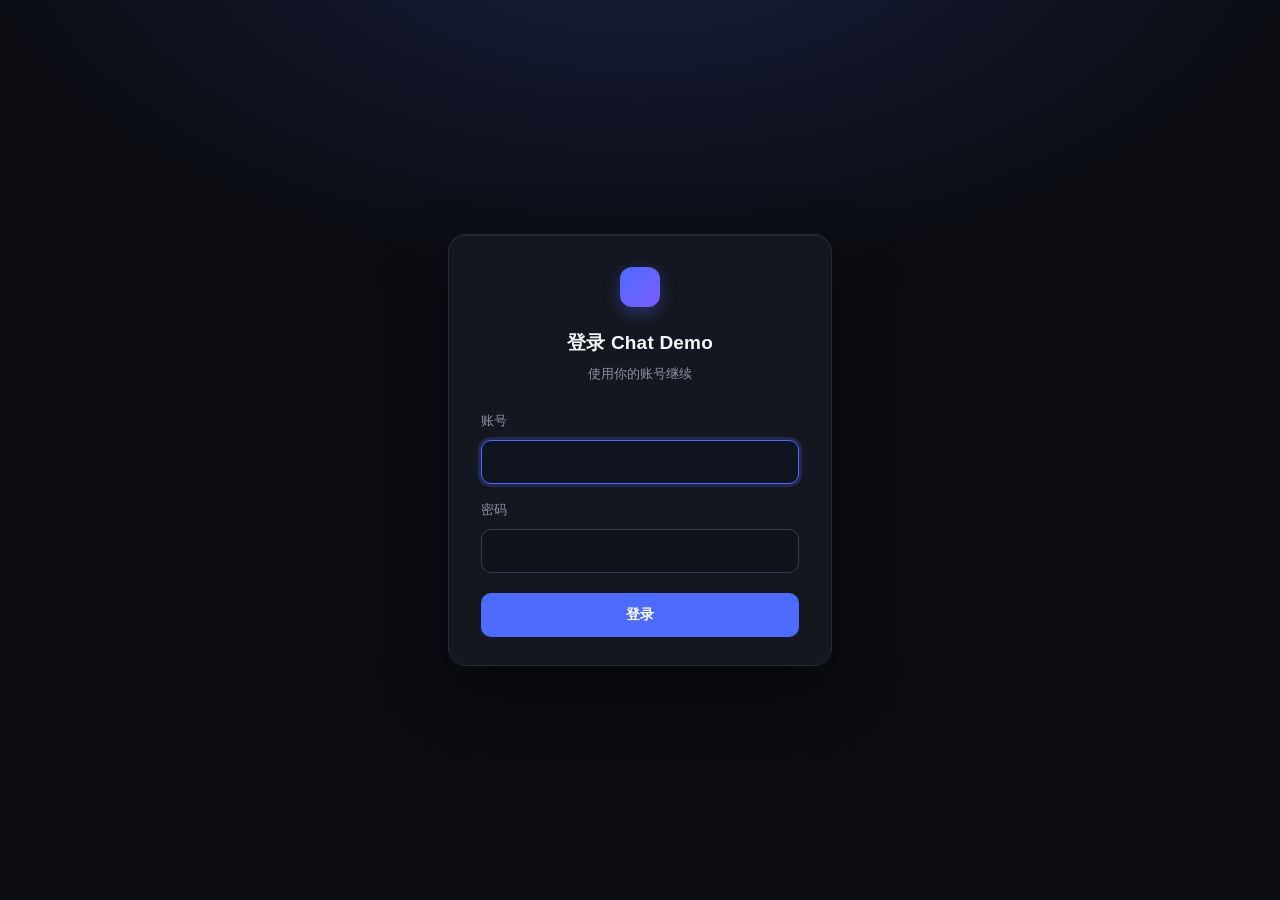
==== login/index.html @ 46467728 "Initial Comment" ====
<!doctype html>
<html lang="zh-CN">
  <head>
    <meta charset="utf-8" />
    <meta name="viewport" content="width=device-width,initial-scale=1,viewport-fit=cover" />
    <meta name="theme-color" content="#0b0d12" />
    <meta name="robots" content="noindex,nofollow" />
    <title>登录 · Chat Demo</title>
    <link rel="stylesheet" href="/login/login.css" />
  </head>
  <body>
    <main class="page">
      <section class="card" aria-labelledby="login-title">
        <header class="card__header">
          <span class="brand" aria-hidden="true"></span>
          <h1 id="login-title">登录 Chat Demo</h1>
          <p class="subtitle">使用你的账号继续</p>
        </header>

        <form id="login-form" class="form" novalidate>
          <div class="field">
            <label class="field__label" for="username">账号</label>
            <input
              id="username"
              name="username"
              class="input"
              type="text"
              autocomplete="username"
              spellcheck="false"
              autocapitalize="off"
              required
              aria-describedby="login-error"
            />
          </div>

          <div class="field">
            <label class="field__label" for="password">密码</label>
            <input
              id="password"
              name="password"
              class="input"
              type="password"
              autocomplete="current-password"
              required
              aria-describedby="login-error"
            />
          </div>

          <p id="login-error" class="error" role="alert" aria-live="polite" hidden></p>

          <button id="submit" class="button" type="submit">
            <span class="button__label">登录</span>
            <span class="button__spinner" aria-hidden="true"></span>
          </button>
        </form>
      </section>
    </main>

    <script src="/login/login.js" defer></script>
  </body>
</html>
---- login/login.css ----
/* 登录页样式：深色背景 + 蓝色主按钮，仅账号 / 密码 / 登录三项，无任何第三方入口 */

:root {
  color-scheme: dark;
  --bg: #0b0d12;
  --bg-elevated: #14171f;
  --border: #262a36;
  --border-strong: #343a4a;
  --text: #f5f6f8;
  --text-muted: #8b93a7;
  --primary: #4d6bfe;
  --primary-hover: #5f7bff;
  --primary-active: #3f5ae0;
  --danger: #ff6b6b;
  --radius-card: 18px;
  --radius-control: 10px;
}

* {
  box-sizing: border-box;
}

html,
body {
  height: 100%;
}

body {
  margin: 0;
  background:
    radial-gradient(980px 520px at 50% -10%, rgba(77, 107, 254, 0.18), transparent 70%),
    var(--bg);
  color: var(--text);
  font-family:
    -apple-system, BlinkMacSystemFont, 'Segoe UI', 'PingFang SC', 'Hiragino Sans GB',
    'Microsoft YaHei', 'Helvetica Neue', Arial, sans-serif;
  font-size: 14px;
  line-height: 1.6;
  -webkit-font-smoothing: antialiased;
}

.page {
  min-height: 100%;
  display: flex;
  align-items: center;
  justify-content: center;
  padding: 24px;
}

.card {
  width: 100%;
  max-width: 384px;
  padding: 32px 32px 28px;
  background: var(--bg-elevated);
  border: 1px solid var(--border);
  border-radius: var(--radius-card);
  box-shadow:
    0 1px 0 rgba(255, 255, 255, 0.04) inset,
    0 24px 64px rgba(0, 0, 0, 0.45);
}

.card__header {
  text-align: center;
  margin-bottom: 26px;
}

.brand {
  display: inline-block;
  width: 40px;
  height: 40px;
  margin-bottom: 14px;
  border-radius: 12px;
  background: linear-gradient(140deg, var(--primary), #7d5cff);
  box-shadow: 0 6px 18px rgba(77, 107, 254, 0.35);
}

.card h1 {
  margin: 0;
  font-size: 19px;
  font-weight: 600;
  letter-spacing: 0.2px;
}

.subtitle {
  margin: 6px 0 0;
  color: var(--text-muted);
  font-size: 13px;
}

.form {
  display: flex;
  flex-direction: column;
  gap: 16px;
}

.field {
  display: flex;
  flex-direction: column;
  gap: 8px;
}

.field__label {
  font-size: 13px;
  color: var(--text-muted);
}

.input {
  width: 100%;
  height: 44px;
  padding: 0 14px;
  background: #0f1219;
  border: 1px solid var(--border-strong);
  border-radius: var(--radius-control);
  color: var(--text);
  font-size: 14px;
  transition:
    border-color 0.16s ease,
    box-shadow 0.16s ease,
    background-color 0.16s ease;
}

.input::placeholder {
  color: #5b6376;
}

.input:hover {
  border-color: #3f465a;
}

.input:focus {
  outline: none;
  background: #101420;
  border-color: var(--primary);
  box-shadow: 0 0 0 3px rgba(77, 107, 254, 0.22);
}

.input[aria-invalid='true'] {
  border-color: var(--danger);
}

.error {
  margin: 0;
  padding: 10px 12px;
  border: 1px solid rgba(255, 107, 107, 0.36);
  border-radius: var(--radius-control);
  background: rgba(255, 107, 107, 0.1);
  color: #ffb4b4;
  font-size: 13px;
}

.error[hidden] {
  display: none;
}

.button {
  position: relative;
  height: 44px;
  margin-top: 4px;
  border: 0;
  border-radius: var(--radius-control);
  background: var(--primary);
  color: #fff;
  font-size: 14px;
  font-weight: 600;
  letter-spacing: 0.3px;
  cursor: pointer;
  transition:
    background-color 0.16s ease,
    transform 0.06s ease;
}

.button:hover:not(:disabled) {
  background: var(--primary-hover);
}

.button:active:not(:disabled) {
  background: var(--primary-active);
  transform: translateY(1px);
}

.button:focus-visible {
  outline: 2px solid #9aabff;
  outline-offset: 2px;
}

.button:disabled {
  cursor: not-allowed;
  opacity: 0.72;
}

.button__spinner {
  position: absolute;
  top: 50%;
  left: 50%;
  width: 18px;
  height: 18px;
  margin: -9px 0 0 -9px;
  border: 2px solid rgba(255, 255, 255, 0.35);
  border-top-color: #fff;
  border-radius: 50%;
  opacity: 0;
  animation: spin 0.7s linear infinite;
}

.button.is-loading .button__label {
  opacity: 0;
}

.button.is-loading .button__spinner {
  opacity: 1;
}

@keyframes spin {
  to {
    transform: rotate(360deg);
  }
}

@media (max-width: 420px) {
  .card {
    padding: 26px 20px 22px;
  }
}

@media (prefers-reduced-motion: reduce) {
  .button__spinner {
    animation-duration: 1.6s;
  }
  .input,
  .button {
    transition: none;
  }
}
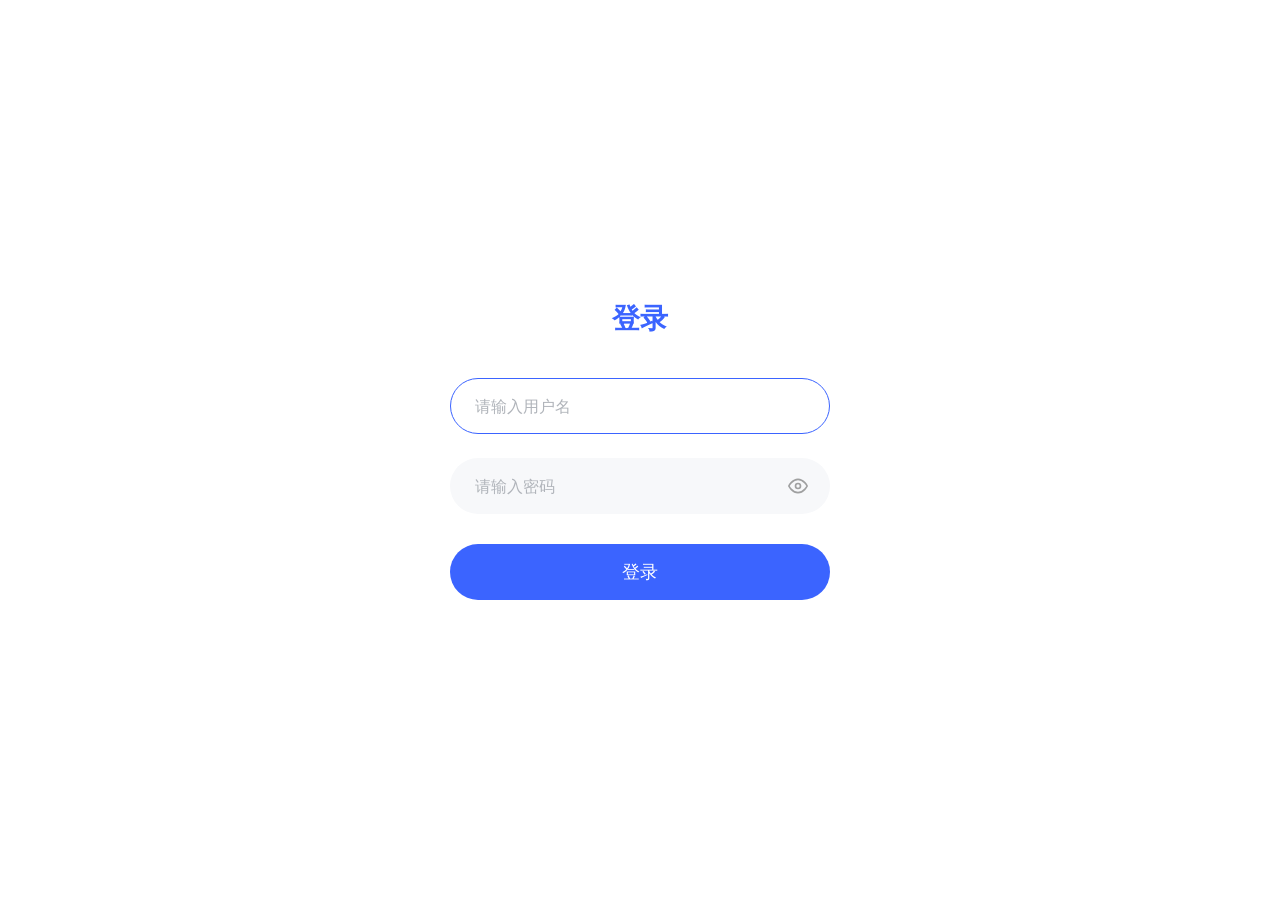
==== commit 66da7651: "style(login): 重设计登录页并支持密码显隐切换 - 更新登录表单布局与交互样式 更像[DeepSeek Chat](https://chat.deepseek.com)风格！" ====
--- a/login/index.html
+++ b/login/index.html
@@ -1,61 +1,60 @@
 <!doctype html>
 <html lang="zh-CN">
-  <head>
-    <meta charset="utf-8" />
-    <meta name="viewport" content="width=device-width,initial-scale=1,viewport-fit=cover" />
-    <meta name="theme-color" content="#0b0d12" />
-    <meta name="robots" content="noindex,nofollow" />
-    <title>登录 · Chat Demo</title>
-    <link rel="stylesheet" href="/login/login.css" />
-  </head>
-  <body>
-    <main class="page">
-      <section class="card" aria-labelledby="login-title">
-        <header class="card__header">
-          <span class="brand" aria-hidden="true"></span>
-          <h1 id="login-title">登录 Chat Demo</h1>
-          <p class="subtitle">使用你的账号继续</p>
-        </header>
+<head>
+  <meta charset="utf-8" />
+  <meta name="viewport" content="width=device-width, initial-scale=1, viewport-fit=cover" />
+  <title>登录</title>
+  <link rel="stylesheet" href="/login/login.css" />
+</head>
+<body>
 
-        <form id="login-form" class="form" novalidate>
-          <div class="field">
-            <label class="field__label" for="username">账号</label>
-            <input
-              id="username"
-              name="username"
-              class="input"
-              type="text"
-              autocomplete="username"
-              spellcheck="false"
-              autocapitalize="off"
-              required
-              aria-describedby="login-error"
-            />
-          </div>
+  <div class="login-container">
+    <h1 class="login-title">登录</h1>
+    
+    <form id="login-form" class="login-form" novalidate>
+      <!-- 账号输入框 -->
+      <div class="input-group">
+        <input 
+          type="text" 
+          id="username" 
+          name="username" 
+          placeholder="请输入用户名" 
+          autocomplete="username" 
+          required
+        >
+      </div>
+      
+      <!-- 密码输入框 -->
+      <div class="input-group">
+        <input 
+          type="password" 
+          id="password" 
+          name="password" 
+          class="password-input" 
+          placeholder="请输入密码" 
+          autocomplete="current-password" 
+          required
+        >
+        <!-- 小眼睛图标 -->
+        <span class="eye-icon" id="togglePassword">
+          <svg viewBox="0 0 24 24" width="20" height="20" stroke="currentColor" stroke-width="2" fill="none" stroke-linecap="round" stroke-linejoin="round">
+            <path d="M1 12s4-8 11-8 11 8 11 8-4 8-11 8-11-8-11-8z"></path>
+            <circle cx="12" cy="12" r="3"></circle>
+          </svg>
+        </span>
+      </div>
 
-          <div class="field">
-            <label class="field__label" for="password">密码</label>
-            <input
-              id="password"
-              name="password"
-              class="input"
-              type="password"
-              autocomplete="current-password"
-              required
-              aria-describedby="login-error"
-            />
-          </div>
+      <!-- 错误提示语 -->
+      <p id="login-error" class="error-text"></p>
+      
+      <!-- 登录按钮 -->
+      <button type="submit" id="submit-btn" class="login-btn">
+        <span class="btn-text">登录</span>
+        <span class="spinner"></span>
+      </button>
+    </form>
+  </div>
 
-          <p id="login-error" class="error" role="alert" aria-live="polite" hidden></p>
-
-          <button id="submit" class="button" type="submit">
-            <span class="button__label">登录</span>
-            <span class="button__spinner" aria-hidden="true"></span>
-          </button>
-        </form>
-      </section>
-    </main>
-
-    <script src="/login/login.js" defer></script>
-  </body>
-</html>
+<script src="/login/login.js" defer></script>
+</body>
+</html>
--- a/login/login.css
+++ b/login/login.css
@@ -1,233 +1,156 @@
-/* 登录页样式：深色背景 + 蓝色主按钮，仅账号 / 密码 / 登录三项，无任何第三方入口 */
+    /* ====== 基础重置 ====== */
+    * {
+      margin: 0;
+      padding: 0;
+      box-sizing: border-box;
+      font-family: system-ui, -apple-system, BlinkMacSystemFont, "Segoe UI", Roboto, Oxygen, Ubuntu, Cantarell, "Open Sans", "Helvetica Neue", sans-serif;
+    }
 
-:root {
-  color-scheme: dark;
-  --bg: #0b0d12;
-  --bg-elevated: #14171f;
-  --border: #262a36;
-  --border-strong: #343a4a;
-  --text: #f5f6f8;
-  --text-muted: #8b93a7;
-  --primary: #4d6bfe;
-  --primary-hover: #5f7bff;
-  --primary-active: #3f5ae0;
-  --danger: #ff6b6b;
-  --radius-card: 18px;
-  --radius-control: 10px;
-}
+    body {
+      display: flex;
+      justify-content: center;
+      align-items: center;
+      min-height: 100vh;
+      background-color: #ffffff;
+    }
 
-* {
-  box-sizing: border-box;
-}
+    .login-container {
+      width: 100%;
+      max-width: 420px;
+      padding: 40px 20px;
+      display: flex;
+      flex-direction: column;
+      align-items: center;
+    }
 
-html,
-body {
-  height: 100%;
-}
+    .login-title {
+      color: #3b64ff;
+      font-size: 28px;
+      font-weight: bold;
+      margin-bottom: 40px;
+    }
 
-body {
-  margin: 0;
-  background:
-    radial-gradient(980px 520px at 50% -10%, rgba(77, 107, 254, 0.18), transparent 70%),
-    var(--bg);
-  color: var(--text);
-  font-family:
-    -apple-system, BlinkMacSystemFont, 'Segoe UI', 'PingFang SC', 'Hiragino Sans GB',
-    'Microsoft YaHei', 'Helvetica Neue', Arial, sans-serif;
-  font-size: 14px;
-  line-height: 1.6;
-  -webkit-font-smoothing: antialiased;
-}
+    .login-form {
+      width: 100%;
+      display: flex;
+      flex-direction: column;
+    }
 
-.page {
-  min-height: 100%;
-  display: flex;
-  align-items: center;
-  justify-content: center;
-  padding: 24px;
-}
+    /* ====== 输入框样式 ====== */
+    .input-group {
+      position: relative;
+      width: 100%;
+      margin-bottom: 24px;
+    }
 
-.card {
-  width: 100%;
-  max-width: 384px;
-  padding: 32px 32px 28px;
-  background: var(--bg-elevated);
-  border: 1px solid var(--border);
-  border-radius: var(--radius-card);
-  box-shadow:
-    0 1px 0 rgba(255, 255, 255, 0.04) inset,
-    0 24px 64px rgba(0, 0, 0, 0.45);
-}
+    .input-group input {
+      width: 100%;
+      height: 56px;
+      padding: 0 24px;
+      font-size: 16px;
+      color: #333;
+      background-color: #f7f8fa;
+      border: 1px solid transparent;
+      border-radius: 28px;
+      outline: none;
+      transition: all 0.3s ease;
+    }
 
-.card__header {
-  text-align: center;
-  margin-bottom: 26px;
-}
+    .input-group input:focus {
+      border-color: #3b64ff;
+      background-color: #ffffff;
+    }
 
-.brand {
-  display: inline-block;
-  width: 40px;
-  height: 40px;
-  margin-bottom: 14px;
-  border-radius: 12px;
-  background: linear-gradient(140deg, var(--primary), #7d5cff);
-  box-shadow: 0 6px 18px rgba(77, 107, 254, 0.35);
-}
+    .input-group input::placeholder {
+      color: #b0b4ba;
+    }
 
-.card h1 {
-  margin: 0;
-  font-size: 19px;
-  font-weight: 600;
-  letter-spacing: 0.2px;
-}
+    .input-group input:disabled {
+      background-color: #f0f1f5;
+      cursor: not-allowed;
+    }
 
-.subtitle {
-  margin: 6px 0 0;
-  color: var(--text-muted);
-  font-size: 13px;
-}
+    /* 密码框留出图标位置 */
+    .input-group input[type="password"],
+    .input-group input[type="text"].password-input {
+      padding-right: 50px;
+    }
 
-.form {
-  display: flex;
-  flex-direction: column;
-  gap: 16px;
-}
+    /* 小眼睛图标 */
+    .eye-icon {
+      position: absolute;
+      right: 20px;
+      top: 50%;
+      transform: translateY(-50%);
+      width: 24px;
+      height: 24px;
+      cursor: pointer;
+      display: flex;
+      justify-content: center;
+      align-items: center;
+      color: #666;
+      opacity: 0.6;
+      transition: opacity 0.2s;
+    }
 
-.field {
-  display: flex;
-  flex-direction: column;
-  gap: 8px;
-}
+    .eye-icon:hover {
+      opacity: 1;
+    }
 
-.field__label {
-  font-size: 13px;
-  color: var(--text-muted);
-}
+    /* ====== 错误提示 ====== */
+    .error-text {
+      margin: -10px 0 16px 20px;
+      color: #ff4d4f;
+      font-size: 14px;
+      display: none;
+    }
 
-.input {
-  width: 100%;
-  height: 44px;
-  padding: 0 14px;
-  background: #0f1219;
-  border: 1px solid var(--border-strong);
-  border-radius: var(--radius-control);
-  color: var(--text);
-  font-size: 14px;
-  transition:
-    border-color 0.16s ease,
-    box-shadow 0.16s ease,
-    background-color 0.16s ease;
-}
+    /* ====== 登录按钮 ====== */
+    .login-btn {
+      position: relative;
+      width: 100%;
+      height: 56px;
+      margin-top: 6px;
+      background-color: #3b64ff;
+      color: #ffffff;
+      font-size: 18px;
+      font-weight: 500;
+      border: none;
+      border-radius: 28px;
+      cursor: pointer;
+      transition: background-color 0.3s ease, opacity 0.3s ease;
+      display: flex;
+      justify-content: center;
+      align-items: center;
+    }
 
-.input::placeholder {
-  color: #5b6376;
-}
+    .login-btn:hover:not(:disabled) {
+      background-color: #2a4ddf;
+    }
 
-.input:hover {
-  border-color: #3f465a;
-}
+    .login-btn:active:not(:disabled) {
+      background-color: #1f3cb8;
+    }
 
-.input:focus {
-  outline: none;
-  background: #101420;
-  border-color: var(--primary);
-  box-shadow: 0 0 0 3px rgba(77, 107, 254, 0.22);
-}
+    .login-btn:disabled {
+      opacity: 0.7;
+      cursor: not-allowed;
+    }
 
-.input[aria-invalid='true'] {
-  border-color: var(--danger);
-}
+    /* 加载中 Spinner */
+    .spinner {
+      display: none;
+      width: 20px;
+      height: 20px;
+      border: 2px solid rgba(255, 255, 255, 0.4);
+      border-top-color: #fff;
+      border-radius: 50%;
+      animation: spin 0.8s linear infinite;
+    }
 
-.error {
-  margin: 0;
-  padding: 10px 12px;
-  border: 1px solid rgba(255, 107, 107, 0.36);
-  border-radius: var(--radius-control);
-  background: rgba(255, 107, 107, 0.1);
-  color: #ffb4b4;
-  font-size: 13px;
-}
+    @keyframes spin {
+      to { transform: rotate(360deg); }
+    }
 
-.error[hidden] {
-  display: none;
-}
-
-.button {
-  position: relative;
-  height: 44px;
-  margin-top: 4px;
-  border: 0;
-  border-radius: var(--radius-control);
-  background: var(--primary);
-  color: #fff;
-  font-size: 14px;
-  font-weight: 600;
-  letter-spacing: 0.3px;
-  cursor: pointer;
-  transition:
-    background-color 0.16s ease,
-    transform 0.06s ease;
-}
-
-.button:hover:not(:disabled) {
-  background: var(--primary-hover);
-}
-
-.button:active:not(:disabled) {
-  background: var(--primary-active);
-  transform: translateY(1px);
-}
-
-.button:focus-visible {
-  outline: 2px solid #9aabff;
-  outline-offset: 2px;
-}
-
-.button:disabled {
-  cursor: not-allowed;
-  opacity: 0.72;
-}
-
-.button__spinner {
-  position: absolute;
-  top: 50%;
-  left: 50%;
-  width: 18px;
-  height: 18px;
-  margin: -9px 0 0 -9px;
-  border: 2px solid rgba(255, 255, 255, 0.35);
-  border-top-color: #fff;
-  border-radius: 50%;
-  opacity: 0;
-  animation: spin 0.7s linear infinite;
-}
-
-.button.is-loading .button__label {
-  opacity: 0;
-}
-
-.button.is-loading .button__spinner {
-  opacity: 1;
-}
-
-@keyframes spin {
-  to {
-    transform: rotate(360deg);
-  }
-}
-
-@media (max-width: 420px) {
-  .card {
-    padding: 26px 20px 22px;
-  }
-}
-
-@media (prefers-reduced-motion: reduce) {
-  .button__spinner {
-    animation-duration: 1.6s;
-  }
-  .input,
-  .button {
-    transition: none;
-  }
-}
+    .is-loading .btn-text { display: none; }
+    .is-loading .spinner { display: block; }
